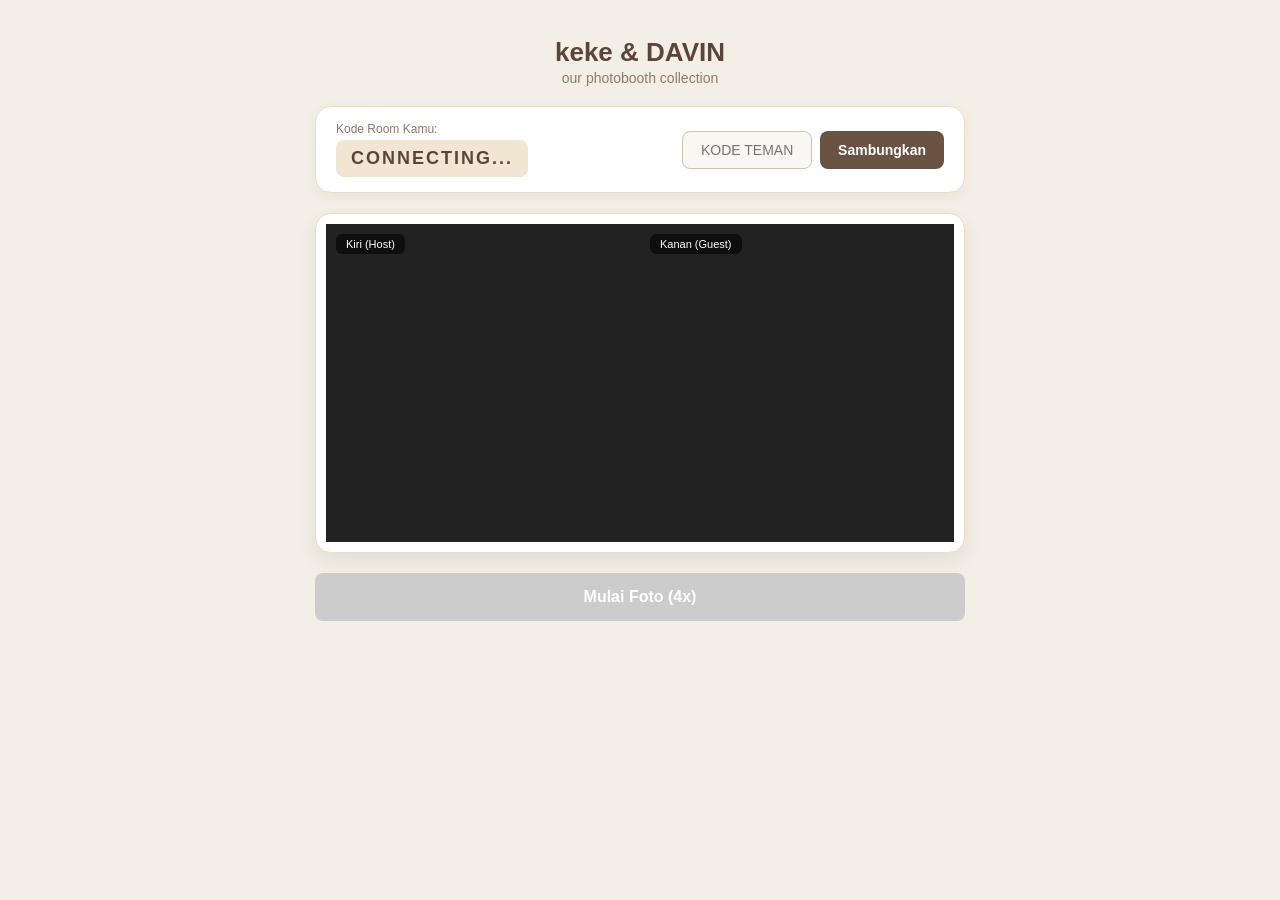
==== photobooth.html @ 26d59960 "Update photobooth.html" ====
<!DOCTYPE html>
<html lang="id">
<head>
  <meta charset="UTF-8">
  <meta name="viewport" content="width=device-width, initial-scale=1.0">
  <title>keke & DAVIN Photobooth</title>
  <!-- PeerJS untuk koneksi 2 HP -->
  <script src="https://unpkg.com/peerjs@1.5.2/dist/peerjs.min.js"></script>
  <style>
    * { box-sizing: border-box; }
    body {
      font-family: 'Comic Sans MS', 'Chalkboard SE', 'Segoe UI', sans-serif;
      background-color: #f4efe6;
      color: #4a3e3d;
      display: flex;
      flex-direction: column;
      align-items: center;
      padding: 20px;
      margin: 0;
    }

    h1 { color: #5a4638; margin-bottom: 2px; font-size: 26px; }
    p.subtitle { color: #8c7a6b; margin-top: 0; margin-bottom: 20px; font-size: 14px; }

    /* Panel Kode Room */
    .room-card {
      background: #ffffff;
      padding: 15px 20px;
      border-radius: 16px;
      margin-bottom: 20px;
      width: 100%;
      max-width: 650px;
      display: flex;
      flex-wrap: wrap;
      gap: 15px;
      align-items: center;
      justify-content: space-between;
      box-shadow: 0 4px 15px rgba(0,0,0,0.05);
      border: 1px solid #e8dec8;
    }

    .code-box {
      font-size: 18px;
      font-weight: bold;
      background: #f0e6d2;
      padding: 8px 15px;
      border-radius: 8px;
      letter-spacing: 2px;
      color: #5a4638;
    }

    .join-group { display: flex; gap: 8px; }

    input[type="text"] {
      padding: 10px;
      border-radius: 8px;
      border: 1px solid #d0c2b0;
      background: #faf7f2;
      color: #333;
      font-size: 14px;
      text-transform: uppercase;
      width: 130px;
      text-align: center;
    }

    button {
      background-color: #6b5344;
      color: white;
      border: none;
      padding: 10px 18px;
      font-size: 14px;
      font-weight: bold;
      border-radius: 8px;
      cursor: pointer;
      transition: 0.2s;
    }

    button:hover:not(:disabled) { background-color: #523e31; }
    button:disabled { background-color: #ccc; cursor: not-allowed; }

    /* Live Kamera Split Kiri-Kanan */
    .viewfinders {
      position: relative;
      display: flex;
      gap: 0px; 
      width: 100%;
      max-width: 650px;
      background: #ffffff;
      padding: 10px;
      border-radius: 16px;
      box-shadow: 0 8px 20px rgba(0,0,0,0.08);
      border: 1px solid #e8dec8;
      overflow: hidden;
    }

    .video-container {
      flex: 1;
      position: relative;
      background: #222;
      aspect-ratio: 1/1; 
    }

    .video-container span.label {
      position: absolute;
      top: 10px;
      left: 10px;
      background: rgba(0,0,0,0.6);
      color: #fff;
      padding: 4px 10px;
      border-radius: 6px;
      font-size: 11px;
      z-index: 2;
    }

    video {
      width: 100%;
      height: 100%;
      object-fit: cover;
      filter: sepia(0.2) contrast(1.05) brightness(0.95);
    }

    /* Penyesuaian Cermin Video */
    .mirror { transform: scaleX(-1); }

    #countdown {
      position: absolute;
      top: 50%;
      left: 50%;
      transform: translate(-50%, -50%);
      font-size: 100px;
      color: #fff;
      font-weight: bold;
      text-shadow: 0 0 20px rgba(0,0,0,0.8);
      display: none;
      z-index: 10;
    }

    .action-panel {
      margin-top: 20px;
      display: flex;
      flex-direction: column;
      align-items: center;
      gap: 15px;
      width: 100%;
      max-width: 650px;
    }

    /* Panel Kustomisasi */
    .customization-box {
      background: #fff;
      padding: 15px;
      border-radius: 12px;
      display: none;
      flex-direction: column;
      align-items: center;
      gap: 12px;
      width: 100%;
      box-shadow: 0 4px 12px rgba(0,0,0,0.05);
      border: 1px solid #e8dec8;
    }

    .color-options { display: flex; gap: 12px; }
    .color-btn {
      width: 30px; height: 30px; border-radius: 50%; border: 2px solid #ccc; cursor: pointer; transition: 0.2s;
    }
    .color-btn.active { border-color: #5a4638; transform: scale(1.15); }

    .sticker-options {
      display: flex;
      gap: 10px;
      flex-wrap: wrap;
      justify-content: center;
    }
    .sticker-choice {
      width: 48px;
      height: 48px;
      border: 1px dashed #b5a491;
      border-radius: 8px;
      cursor: pointer;
      display: flex;
      align-items: center;
      justify-content: center;
      background: #faf7f2;
      transition: 0.2s;
    }
    .sticker-choice:hover { background: #f0e6d2; transform: scale(1.05); }
    .sticker-choice img { width: 32px; height: 32px; object-fit: contain; }

    /* Preview Canvas Ramping & Interaktif Stiker */
    .canvas-wrapper {
      position: relative;
      display: inline-block;
      margin-top: 10px;
      display: none;
      box-shadow: 0 8px 25px rgba(0,0,0,0.15);
      border-radius: 4px;
      overflow: hidden;
      touch-action: none;
    }

    #stripCanvas {
      display: block;
      width: 220px; /* Ukuran preview ramping proporsional */
      height: auto;
    }

    #stickerLayer {
      position: absolute;
      top: 0; left: 0; right: 0; bottom: 0;
      pointer-events: none;
    }

    /* Stiker Interaktif */
    .draggable-sticker {
      position: absolute;
      width: 55px;
      height: 55px;
      cursor: grab;
      user-select: none;
      pointer-events: auto;
      touch-action: none;
    }
    .draggable-sticker.selected {
      outline: 1.5px dashed #6b5344;
      background: rgba(107, 83, 68, 0.08);
    }
    .draggable-sticker img { width: 100%; height: 100%; object-fit: contain; pointer-events: none; }

    .sticker-controls {
      position: absolute;
      top: -22px;
      right: -22px;
      display: none;
      gap: 3px;
      z-index: 20;
    }
    .draggable-sticker.selected .sticker-controls { display: flex; }
    .s-btn {
      background: #6b5344;
      color: white;
      border: none;
      border-radius: 50%;
      width: 20px;
      height: 20px;
      font-size: 9px;
      cursor: pointer;
      display: flex;
      align-items: center;
      justify-content: center;
      padding: 0;
    }

    .btn-group {
      display: flex;
      gap: 10px;
      width: 100%;
    }

    #downloadBtn, #shareBtn {
      display: none;
      flex: 1;
      padding: 14px;
      font-size: 15px;
    }
    #shareBtn { background-color: #836753; }
    #shareBtn:hover { background-color: #634d3d; }
  </style>
</head>
<body>

  <h1>keke & DAVIN</h1>
  <p class="subtitle">our photobooth collection</p>

  <!-- Panel Kode Room -->
  <div class="room-card">
    <div>
      <div style="font-size: 12px; color: #8c7a6b; margin-bottom: 4px;">Kode Room Kamu:</div>
      <div id="myCodeDisplay" class="code-box">CONNECTING...</div>
    </div>
    <div class="join-group">
      <input type="text" id="joinCodeInput" placeholder="KODE TEMAN" maxlength="6">
      <button id="joinBtn">Sambungkan</button>
    </div>
  </div>

  <!-- Area Live Kamera Split -->
  <div class="viewfinders">
    <div id="countdown">3</div>
    <div class="video-container">
      <span class="label" id="leftLabel">Kiri (Host)</span>
      <video id="leftVideo" class="mirror" autoplay playsinline muted></video>
    </div>
    <div class="video-container">
      <span class="label" id="rightLabel">Kanan (Guest)</span>
      <video id="rightVideo" class="mirror" autoplay playsinline></video>
    </div>
  </div>

  <div class="action-panel">
    <button id="startBtn" class="primary-btn" disabled style="padding: 15px 40px; font-size: 16px; width:100%;">Mulai Foto (4x)</button>
    
    <!-- Panel Kustomisasi -->
    <div id="customizationBox" class="customization-box">
      <div>
        <span style="font-size: 12px; font-weight: bold; color: #6b5344; display:block; margin-bottom:6px;">Pilih Warna Bingkai:</span>
        <div class="color-options">
          <div class="color-btn active" style="background: #f5ebd9;" data-color="#f5ebd9"></div>
          <div class="color-btn" style="background: #ffffff;" data-color="#ffffff"></div>
          <div class="color-btn" style="background: #1e1e24;" data-color="#1e1e24"></div>
          <div class="color-btn" style="background: #ffccd5;" data-color="#ffccd5"></div>
          <div class="color-btn" style="background: #bde0fe;" data-color="#bde0fe"></div>
        </div>
      </div>

      <div style="width: 100%; border-top: 1px solid #f0e6d2; padding-top: 10px;">
        <span style="font-size: 12px; font-weight: bold; color: #6b5344; display:block; margin-bottom:6px;">Tambah Aset Stiker:</span>
        <div class="sticker-options">
          <div class="sticker-choice" onclick="addSticker('https://api.iconify.design/fluent-emoji:red-heart.svg')"><img src="https://api.iconify.design/fluent-emoji:red-heart.svg"></div>
          <div class="sticker-choice" onclick="addSticker('https://api.iconify.design/fluent-emoji:sparkles.svg')"><img src="https://api.iconify.design/fluent-emoji:sparkles.svg"></div>
          <div class="sticker-choice" onclick="addSticker('https://api.iconify.design/fluent-emoji:star.svg')"><img src="https://api.iconify.design/fluent-emoji:star.svg"></div>
          <div class="sticker-choice" onclick="addSticker('https://api.iconify.design/fluent-emoji:ribbon.svg')"><img src="https://api.iconify.design/fluent-emoji:ribbon.svg"></div>
          <div class="sticker-choice" onclick="addSticker('https://api.iconify.design/fluent-emoji:cherry-blossom.svg')"><img src="https://api.iconify.design/fluent-emoji:cherry-blossom.svg"></div>
        </div>
      </div>
    </div>

    <!-- Area Kanvas Strip & Layer Stiker -->
    <div id="canvasWrapper" class="canvas-wrapper">
      <canvas id="stripCanvas"></canvas>
      <div id="stickerLayer"></div>
    </div>

    <div class="btn-group">
      <button id="downloadBtn">Download Single Strip</button>
      <button id="shareBtn">Bagikan (2 Strip Couple)</button>
    </div>
  </div>

  <script>
    const leftVideo = document.getElementById('leftVideo');
    const rightVideo = document.getElementById('rightVideo');
    const leftLabel = document.getElementById('leftLabel');
    const rightLabel = document.getElementById('rightLabel');
    
    const myCodeDisplay = document.getElementById('myCodeDisplay');
    const joinCodeInput = document.getElementById('joinCodeInput');
    const joinBtn = document.getElementById('joinBtn');
    const startBtn = document.getElementById('startBtn');
    const countdownEl = document.getElementById('countdown');
    
    const canvas = document.getElementById('stripCanvas');
    const ctx = canvas.getContext('2d');
    const downloadBtn = document.getElementById('downloadBtn');
    const shareBtn = document.getElementById('shareBtn');
    const customizationBox = document.getElementById('customizationBox');
    const colorBtns = document.querySelectorAll('.color-btn');
    const canvasWrapper = document.getElementById('canvasWrapper');
    const stickerLayer = document.getElementById('stickerLayer');

    let peer = null;
    let dataConnection = null;
    let localStream = null;
    let isConnected = false;
    let isHost = true; // Host = Buat room (Selalu Kiri), Guest = Masuk room (Selalu Kanan)
    let currentBgColor = "#f5ebd9";
    let capturedPhotoFrames = []; 
    let activeStickers = [];

    const myCode = Math.floor(100000 + Math.random() * 900000).toString();

    async function initCamera() {
      try {
        localStream = await navigator.mediaDevices.getUserMedia({ 
          video: { width: { ideal: 1080 }, height: { ideal: 1080 }, facingMode: "user" }, 
          audio: false 
        });
        leftVideo.srcObject = localStream; // Default lokal di kiri
        initPeer();
      } catch (err) {
        alert("Gagal mengaktifkan kamera: " + err.message);
      }
    }

    function initPeer() {
      peer = new Peer(myCode);
      peer.on('open', (id) => { myCodeDisplay.innerText = id; });
      
      // Menerima sambungan -> BERPERAN SEBAGAI HOST (KIRI)
      peer.on('call', (call) => {
        isHost = true;
        updateRoleLabels();
        call.answer(localStream);
        call.on('stream', (remoteStream) => {
          rightVideo.srcObject = remoteStream; // Kamera remote di kanan
          setConnectedState();
        });
      });

      peer.on('connection', (conn) => {
        dataConnection = conn;
        setupDataListener();
      });
    }

    // Melakukan sambungan -> BERPERAN SEBAGAI GUEST (KANAN)
    joinBtn.addEventListener('click', () => {
      const targetCode = joinCodeInput.value.trim();
      if (!targetCode || targetCode.length !== 6) { alert("Masukkan 6 digit kode room!"); return; }
      
      isHost = false;
      updateRoleLabels();

      // Kamera lokal dipindah ke kanan, kamera teman di kiri
      rightVideo.srcObject = localStream;

      const call = peer.call(targetCode, localStream);
      call.on('stream', (remoteStream) => {
        leftVideo.srcObject = remoteStream;
        setConnectedState();
      });
      dataConnection = peer.connect(targetCode);
      setupDataListener();
    });

    function updateRoleLabels() {
      if (isHost) {
        leftLabel.innerText = "Kamu (Host - Kiri)";
        rightLabel.innerText = "Teman (Guest - Kanan)";
      } else {
        leftLabel.innerText = "Teman (Host - Kiri)";
        rightLabel.innerText = "Kamu (Guest - Kanan)";
      }
    }

    function setConnectedState() {
      isConnected = true;
      startBtn.disabled = false;
      joinBtn.disabled = true;
      joinCodeInput.disabled = true;
    }

    function setupDataListener() {
      dataConnection.on('data', (data) => {
        if (data.type === 'START_COUNTDOWN') { triggerPhotoSequence(); }
      });
    }

    startBtn.addEventListener('click', () => {
      if (!isConnected) return;
      if (dataConnection) { dataConnection.send({ type: 'START_COUNTDOWN' }); }
      triggerPhotoSequence();
    });

    async function triggerPhotoSequence() {
      startBtn.disabled = true;
      canvasWrapper.style.display = 'none';
      downloadBtn.style.display = 'none';
      shareBtn.style.display = 'none';
      customizationBox.style.display = 'none';
      capturedPhotoFrames = [];
      stickerLayer.innerHTML = '';
      activeStickers = [];

      for (let i = 0; i < 4; i++) {
        await runCountdown(3);
        captureDualPhotoData();
      }

      renderFinalStrip();

      startBtn.disabled = false;
      canvasWrapper.style.display = 'inline-block';
      customizationBox.style.display = 'flex';
      downloadBtn.style.display = 'block';
      shareBtn.style.display = 'block';
    }

    function runCountdown(seconds) {
      return new Promise((resolve) => {
        countdownEl.style.display = 'block';
        let count = seconds;
        countdownEl.innerText = count;
        const timer = setInterval(() => {
          count--;
          if (count > 0) {
            countdownEl.innerText = count;
          } else {
            clearInterval(timer);
            countdownEl.style.display = 'none';
            resolve();
          }
        }, 1000);
      });
    }

    // Mengambil foto secara sinkron (Kiri selalu Host, Kanan selalu Guest)
    function captureDualPhotoData() {
      const leftCanvas = document.createElement('canvas');
      const rightCanvas = document.createElement('canvas');
      leftCanvas.width = 540; leftCanvas.height = 540;
      rightCanvas.width = 540; rightCanvas.height = 540;

      const lCtx = leftCanvas.getContext('2d');
      const rCtx = rightCanvas.getContext('2d');

      lCtx.filter = "sepia(0.2) contrast(1.05) brightness(0.95)";
      rCtx.filter = "sepia(0.2) contrast(1.05) brightness(0.95)";

      // Gambar Kiri (Host - selalu cermin)
      lCtx.translate(540, 0);
      lCtx.scale(-1, 1);
      drawCroppedVideo(lCtx, leftVideo, 540, 540);

      // Gambar Kanan (Guest - selalu cermin)
      rCtx.translate(540, 0);
      rCtx.scale(-1, 1);
      drawCroppedVideo(rCtx, rightVideo, 540, 540);

      capturedPhotoFrames.push({ left: leftCanvas, right: rightCanvas });
    }

    function drawCroppedVideo(targetCtx, videoElem, tW, tH) {
      const vW = videoElem.videoWidth || 640;
      const vH = videoElem.videoHeight || 480;
      const targetRatio = tW / tH;
      const videoRatio = vW / vH;
      let sW, sH, sX, sY;

      if (videoRatio > targetRatio) {
        sH = vH; sW = vH * targetRatio; sX = (vW - sW) / 2; sY = 0;
      } else {
        sW = vW; sH = vW / targetRatio; sX = 0; sY = (vH - sH) / 2;
      }
      targetCtx.drawImage(videoElem, sX, sY, sW, sH, 0, 0, tW, tH);
    }

    // Render Canvas Strip Utama (Tanpa Gap Kosong)
    function renderFinalStrip() {
      canvas.width = 800;  
      canvas.height = 1920; // Disesuaikan rapat tanpa space kosong lebih

      ctx.fillStyle = currentBgColor; 
      ctx.fillRect(0, 0, canvas.width, canvas.height);

      const padding = 35; 
      const photoW = 365;  
      const photoH = 365;  
      const gapY = 8;     

      // 4 Baris Foto
      capturedPhotoFrames.forEach((frame, index) => {
        const currentY = padding + index * (photoH + gapY);
        ctx.drawImage(frame.left, padding, currentY, photoW, photoH);
        ctx.drawImage(frame.right, padding + photoW, currentY, photoW, photoH);
      });

      // Teks & Tanggal Tepat di Bawah Foto Terakhir (Sesuai Referensi Original)
      const textColor = (currentBgColor === "#1e1e24") ? "#ffffff" : "#6b5344";
      const bottomStartY = padding + 4 * (photoH + gapY) + 40;

      ctx.fillStyle = textColor;
      ctx.font = "bold 26px 'Comic Sans MS', sans-serif";
      ctx.textAlign = "center";
      ctx.fillText("✨ our sweet memories ✨", canvas.width / 2, bottomStartY);

      const now = new Date();
      const dateStr = now.getFullYear() + '.' + 
                      String(now.getMonth() + 1).padStart(2, '0') + '.' + 
                      String(now.getDate()).padStart(2, '0');

      ctx.font = "bold 32px Arial";
      ctx.fillText(dateStr, canvas.width / 2, bottomStartY + 45);
    }

    // --- MANAJEMEN STIKER MULUS & RESPONSIF ---
    function addSticker(imgUrl) {
      const stickerEl = document.createElement('div');
      stickerEl.className = 'draggable-sticker selected';
      
      document.querySelectorAll('.draggable-sticker').forEach(el => el.classList.remove('selected'));

      stickerEl.style.left = '70px';
      stickerEl.style.top = '70px';

      const img = document.createElement('img');
      img.src = imgUrl;
      stickerEl.appendChild(img);

      const controls = document.createElement('div');
      controls.className = 'sticker-controls';
      controls.innerHTML = `
        <button class="s-btn" onclick="rotateSticker(event, this)">🔄</button>
        <button class="s-btn" onclick="scaleSticker(event, this, 1.2)">➕</button>
        <button class="s-btn" onclick="scaleSticker(event, this, 0.8)">➖</button>
        <button class="s-btn" style="background:#d9534f;" onclick="removeSticker(event, this)">❌</button>
      `;
      stickerEl.appendChild(controls);

      stickerLayer.appendChild(stickerEl);

      const stickerData = { 
        url: imgUrl, 
        element: stickerEl, 
        x: 70, 
        y: 70, 
        size: 55, 
        rotation: 0 
      };
      activeStickers.push(stickerData);

      stickerEl.addEventListener('pointerdown', (e) => {
        document.querySelectorAll('.draggable-sticker').forEach(el => el.classList.remove('selected'));
        stickerEl.classList.add('selected');
        initDrag(e, stickerEl, stickerData);
      });
    }

    function initDrag(e, element, data) {
      if (e.target.tagName === 'BUTTON') return;
      let startX = e.clientX - data.x;
      let startY = e.clientY - data.y;

      function onPointerMove(ev) {
        data.x = ev.clientX - startX;
        data.y = ev.clientY - startY;
        element.style.left = data.x + 'px';
        element.style.top = data.y + 'px';
      }

      function onPointerUp() {
        window.removeEventListener('pointermove', onPointerMove);
        window.removeEventListener('pointerup', onPointerUp);
      }

      window.addEventListener('pointermove', onPointerMove);
      window.addEventListener('pointerup', onPointerUp);
      e.stopPropagation();
    }

    window.rotateSticker = function(e, btn) {
      e.stopPropagation();
      const sticker = btn.closest('.draggable-sticker');
      const data = activeStickers.find(s => s.element === sticker);
      if (data) {
        data.rotation = (data.rotation + 45) % 360;
        sticker.style.transform = `rotate(${data.rotation}deg)`;
      }
    };

    window.scaleSticker = function(e, btn, factor) {
      e.stopPropagation();
      const sticker = btn.closest('.draggable-sticker');
      const data = activeStickers.find(s => s.element === sticker);
      if (data) {
        data.size = Math.max(25, Math.min(180, data.size * factor));
        sticker.style.width = data.size + 'px';
        sticker.style.height = data.size + 'px';
      }
    };

    window.removeSticker = function(e, btn) {
      e.stopPropagation();
      const sticker = btn.closest('.draggable-sticker');
      activeStickers = activeStickers.filter(s => s.element !== sticker);
      sticker.remove();
    };

    colorBtns.forEach(btn => {
      btn.addEventListener('click', () => {
        colorBtns.forEach(b => b.classList.remove('active'));
        btn.classList.add('active');
        currentBgColor = btn.getAttribute('data-color');
        if (capturedPhotoFrames.length > 0) { renderFinalStrip(); }
      });
    });

    // Helper untuk menggabungkan stiker ke atas canvas
    async function renderStickersToCanvas(targetCtx, targetCanvas) {
      const displayRect = canvas.getBoundingClientRect();
      const scaleFactor = targetCanvas.width / displayRect.width;

      for (let st of activeStickers) {
        const rect = st.element.getBoundingClientRect();
        const drawX = (rect.left - displayRect.left) * scaleFactor;
        const drawY = (rect.top - displayRect.top) * scaleFactor;
        const drawSize = rect.width * scaleFactor;

        await new Promise((resolve) => {
          const imgObj = new Image();
          imgObj.crossOrigin = "anonymous";
          imgObj.onload = () => {
            targetCtx.save();
            targetCtx.translate(drawX + drawSize / 2, drawY + drawSize / 2);
            targetCtx.rotate((st.rotation * Math.PI) / 180);
            targetCtx.drawImage(imgObj, -drawSize / 2, -drawSize / 2, drawSize, drawSize);
            targetCtx.restore();
            resolve();
          };
          imgObj.src = st.url;
        });
      }
    }

    // 1. Download Single Photo Strip HD
    downloadBtn.addEventListener('click', async () => {
      const finalCanvas = document.createElement('canvas');
      finalCanvas.width = canvas.width;
      finalCanvas.height = canvas.height;
      const fCtx = finalCanvas.getContext('2d');

      fCtx.drawImage(canvas, 0, 0);
      await renderStickersToCanvas(fCtx, finalCanvas);

      const link = document.createElement('a');
      link.download = 'keke_davin_photostrip.png';
      link.href = finalCanvas.toDataURL('image/png', 1.0);
      link.click();
    });

    // 2. Download / Bagikan Format Couple (2 Photo Strip Berdampingan ala getangie.com)
    shareBtn.addEventListener('click', async () => {
      // Menyiapkan single strip bertumpuk stiker
      const singleCanvas = document.createElement('canvas');
      singleCanvas.width = canvas.width;
      singleCanvas.height = canvas.height;
      const sCtx = singleCanvas.getContext('2d');
      sCtx.drawImage(canvas, 0, 0);
      await renderStickersToCanvas(sCtx, singleCanvas);

      // Canvas Pasangan (Social Media / Story Format 1080x1920)
      const shareCanvas = document.createElement('canvas');
      shareCanvas.width = 1200;
      shareCanvas.height = 1600;
      const shCtx = shareCanvas.getContext('2d');

      // Background Pasangan
      shCtx.fillStyle = "#f4efe6";
      shCtx.fillRect(0, 0, shareCanvas.width, shareCanvas.height);

      // Judul Nama di Atas
      shCtx.fillStyle = "#5a4638";
      shCtx.font = "bold 52px 'Comic Sans MS', sans-serif";
      shCtx.textAlign = "center";
      shCtx.fillText("keke & DAVIN", shareCanvas.width / 2, 110);

      shCtx.font = "30px 'Comic Sans MS', sans-serif";
      shCtx.fillStyle = "#8c7a6b";
      shCtx.fillText("our photobooth collection", shareCanvas.width / 2, 160);

      // Mengatur Posisi 2 Photo Strip Berdampingan
      const stripW = 480;
      const stripH = (canvas.height / canvas.width) * stripW;
      const startY = 220;

      // Strip Kiri
      shCtx.save();
      shCtx.shadowColor = "rgba(0,0,0,0.15)";
      shCtx.shadowBlur = 20;
      shCtx.drawImage(singleCanvas, 80, startY, stripW, stripH);
      shCtx.restore();

      // Strip Kanan
      shCtx.save();
      shCtx.shadowColor = "rgba(0,0,0,0.15)";
      shCtx.shadowBlur = 20;
      shCtx.drawImage(singleCanvas, 640, startY, stripW, stripH);
      shCtx.restore();

      // Download Gambar Couple Siap Bagikan
      const link = document.createElement('a');
      link.download = 'keke_davin_couple_share.png';
      link.href = shareCanvas.toDataURL('image/png', 1.0);
      link.click();
    });

    initCamera();
  </script>
</body>
</html>
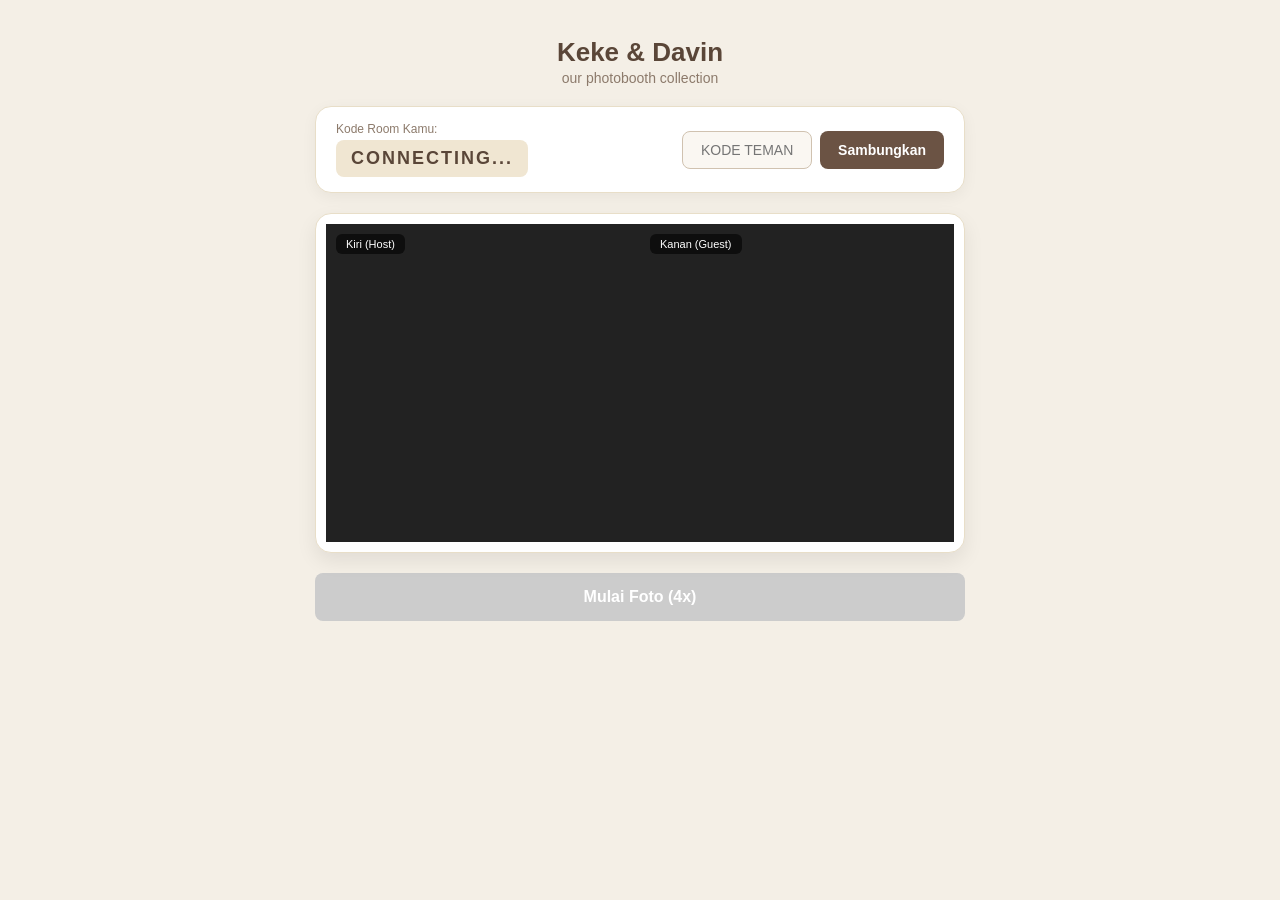
==== commit f67ab27c: "Update photobooth.html" ====
--- a/photobooth.html
+++ b/photobooth.html
@@ -3,7 +3,7 @@
 <head>
   <meta charset="UTF-8">
   <meta name="viewport" content="width=device-width, initial-scale=1.0">
-  <title>keke & DAVIN Photobooth</title>
+  <title>!Keke & Davin Photobooth</title>
   <!-- PeerJS untuk koneksi 2 HP -->
   <script src="https://unpkg.com/peerjs@1.5.2/dist/peerjs.min.js"></script>
   <style>
@@ -119,7 +119,6 @@
       filter: sepia(0.2) contrast(1.05) brightness(0.95);
     }
 
-    /* Penyesuaian Cermin Video */
     .mirror { transform: scaleX(-1); }
 
     #countdown {
@@ -127,7 +126,7 @@
       top: 50%;
       left: 50%;
       transform: translate(-50%, -50%);
-      font-size: 100px;
+      font-size: 90px;
       color: #fff;
       font-weight: bold;
       text-shadow: 0 0 20px rgba(0,0,0,0.8);
@@ -186,7 +185,7 @@
     .sticker-choice:hover { background: #f0e6d2; transform: scale(1.05); }
     .sticker-choice img { width: 32px; height: 32px; object-fit: contain; }
 
-    /* Preview Canvas Ramping & Interaktif Stiker */
+    /* Canvas Wrapper & Stiker */
     .canvas-wrapper {
       position: relative;
       display: inline-block;
@@ -200,7 +199,7 @@
 
     #stripCanvas {
       display: block;
-      width: 220px; /* Ukuran preview ramping proporsional */
+      width: 220px;
       height: auto;
     }
 
@@ -210,15 +209,16 @@
       pointer-events: none;
     }
 
-    /* Stiker Interaktif */
+    /* Stiker Interaktif Bebas Error */
     .draggable-sticker {
       position: absolute;
       width: 55px;
       height: 55px;
-      cursor: grab;
+      cursor: move;
       user-select: none;
       pointer-events: auto;
       touch-action: none;
+      transform-origin: center center;
     }
     .draggable-sticker.selected {
       outline: 1.5px dashed #6b5344;
@@ -228,10 +228,10 @@
 
     .sticker-controls {
       position: absolute;
-      top: -22px;
-      right: -22px;
+      top: -24px;
+      right: -24px;
       display: none;
-      gap: 3px;
+      gap: 2px;
       z-index: 20;
     }
     .draggable-sticker.selected .sticker-controls { display: flex; }
@@ -240,14 +240,15 @@
       color: white;
       border: none;
       border-radius: 50%;
-      width: 20px;
-      height: 20px;
-      font-size: 9px;
+      width: 22px;
+      height: 22px;
+      font-size: 10px;
       cursor: pointer;
       display: flex;
       align-items: center;
       justify-content: center;
       padding: 0;
+      box-shadow: 0 2px 5px rgba(0,0,0,0.2);
     }
 
     .btn-group {
@@ -268,7 +269,7 @@
 </head>
 <body>
 
-  <h1>keke & DAVIN</h1>
+  <h1>Keke & Davin</h1>
   <p class="subtitle">our photobooth collection</p>
 
   <!-- Panel Kode Room -->
@@ -285,7 +286,7 @@
 
   <!-- Area Live Kamera Split -->
   <div class="viewfinders">
-    <div id="countdown">3</div>
+    <div id="countdown">15</div>
     <div class="video-container">
       <span class="label" id="leftLabel">Kiri (Host)</span>
       <video id="leftVideo" class="mirror" autoplay playsinline muted></video>
@@ -331,8 +332,8 @@
     </div>
 
     <div class="btn-group">
-      <button id="downloadBtn">Download Single Strip</button>
-      <button id="shareBtn">Bagikan (2 Strip Couple)</button>
+      <button id="downloadBtn">Download Single Strip HD</button>
+      <button id="shareBtn">Bagikan (Story IG HD)</button>
     </div>
   </div>
 
@@ -374,7 +375,7 @@
           video: { width: { ideal: 1080 }, height: { ideal: 1080 }, facingMode: "user" }, 
           audio: false 
         });
-        leftVideo.srcObject = localStream; // Default lokal di kiri
+        leftVideo.srcObject = localStream; 
         initPeer();
       } catch (err) {
         alert("Gagal mengaktifkan kamera: " + err.message);
@@ -385,13 +386,12 @@
       peer = new Peer(myCode);
       peer.on('open', (id) => { myCodeDisplay.innerText = id; });
       
-      // Menerima sambungan -> BERPERAN SEBAGAI HOST (KIRI)
       peer.on('call', (call) => {
         isHost = true;
         updateRoleLabels();
         call.answer(localStream);
         call.on('stream', (remoteStream) => {
-          rightVideo.srcObject = remoteStream; // Kamera remote di kanan
+          rightVideo.srcObject = remoteStream;
           setConnectedState();
         });
       });
@@ -402,7 +402,6 @@
       });
     }
 
-    // Melakukan sambungan -> BERPERAN SEBAGAI GUEST (KANAN)
     joinBtn.addEventListener('click', () => {
       const targetCode = joinCodeInput.value.trim();
       if (!targetCode || targetCode.length !== 6) { alert("Masukkan 6 digit kode room!"); return; }
@@ -410,7 +409,6 @@
       isHost = false;
       updateRoleLabels();
 
-      // Kamera lokal dipindah ke kanan, kamera teman di kiri
       rightVideo.srcObject = localStream;
 
       const call = peer.call(targetCode, localStream);
@@ -462,7 +460,7 @@
       activeStickers = [];
 
       for (let i = 0; i < 4; i++) {
-        await runCountdown(3);
+        await runCountdown(15); // Timer 15 detik
         captureDualPhotoData();
       }
 
@@ -493,7 +491,6 @@
       });
     }
 
-    // Mengambil foto secara sinkron (Kiri selalu Host, Kanan selalu Guest)
     function captureDualPhotoData() {
       const leftCanvas = document.createElement('canvas');
       const rightCanvas = document.createElement('canvas');
@@ -506,12 +503,10 @@
       lCtx.filter = "sepia(0.2) contrast(1.05) brightness(0.95)";
       rCtx.filter = "sepia(0.2) contrast(1.05) brightness(0.95)";
 
-      // Gambar Kiri (Host - selalu cermin)
       lCtx.translate(540, 0);
       lCtx.scale(-1, 1);
       drawCroppedVideo(lCtx, leftVideo, 540, 540);
 
-      // Gambar Kanan (Guest - selalu cermin)
       rCtx.translate(540, 0);
       rCtx.scale(-1, 1);
       drawCroppedVideo(rCtx, rightVideo, 540, 540);
@@ -534,10 +529,10 @@
       targetCtx.drawImage(videoElem, sX, sY, sW, sH, 0, 0, tW, tH);
     }
 
-    // Render Canvas Strip Utama (Tanpa Gap Kosong)
+    // Render Strip Utama
     function renderFinalStrip() {
       canvas.width = 800;  
-      canvas.height = 1920; // Disesuaikan rapat tanpa space kosong lebih
+      canvas.height = 1920; 
 
       ctx.fillStyle = currentBgColor; 
       ctx.fillRect(0, 0, canvas.width, canvas.height);
@@ -547,14 +542,12 @@
       const photoH = 365;  
       const gapY = 8;     
 
-      // 4 Baris Foto
       capturedPhotoFrames.forEach((frame, index) => {
         const currentY = padding + index * (photoH + gapY);
         ctx.drawImage(frame.left, padding, currentY, photoW, photoH);
         ctx.drawImage(frame.right, padding + photoW, currentY, photoW, photoH);
       });
 
-      // Teks & Tanggal Tepat di Bawah Foto Terakhir (Sesuai Referensi Original)
       const textColor = (currentBgColor === "#1e1e24") ? "#ffffff" : "#6b5344";
       const bottomStartY = padding + 4 * (photoH + gapY) + 40;
 
@@ -572,7 +565,7 @@
       ctx.fillText(dateStr, canvas.width / 2, bottomStartY + 45);
     }
 
-    // --- MANAJEMEN STIKER MULUS & RESPONSIF ---
+    // --- MANAJEMEN STIKER BEBAS ERROR ---
     function addSticker(imgUrl) {
       const stickerEl = document.createElement('div');
       stickerEl.className = 'draggable-sticker selected';
@@ -589,10 +582,10 @@
       const controls = document.createElement('div');
       controls.className = 'sticker-controls';
       controls.innerHTML = `
-        <button class="s-btn" onclick="rotateSticker(event, this)">🔄</button>
-        <button class="s-btn" onclick="scaleSticker(event, this, 1.2)">➕</button>
-        <button class="s-btn" onclick="scaleSticker(event, this, 0.8)">➖</button>
-        <button class="s-btn" style="background:#d9534f;" onclick="removeSticker(event, this)">❌</button>
+        <button class="s-btn" type="button" data-action="rotate">🔄</button>
+        <button class="s-btn" type="button" data-action="plus">➕</button>
+        <button class="s-btn" type="button" data-action="minus">➖</button>
+        <button class="s-btn" type="button" style="background:#d9534f;" data-action="delete">❌</button>
       `;
       stickerEl.appendChild(controls);
 
@@ -608,62 +601,57 @@
       };
       activeStickers.push(stickerData);
 
+      // Event listener tombol kontrol stiker
+      controls.addEventListener('pointerdown', (e) => e.stopPropagation());
+      controls.addEventListener('click', (e) => {
+        e.stopPropagation();
+        const action = e.target.getAttribute('data-action');
+        if (action === 'rotate') {
+          stickerData.rotation = (stickerData.rotation + 45) % 360;
+        } else if (action === 'plus') {
+          stickerData.size = Math.min(180, stickerData.size * 1.2);
+        } else if (action === 'minus') {
+          stickerData.size = Math.max(25, stickerData.size * 0.8);
+        } else if (action === 'delete') {
+          activeStickers = activeStickers.filter(s => s !== stickerData);
+          stickerEl.remove();
+          return;
+        }
+        updateStickerTransform(stickerData);
+      });
+
+      // Pointer drag smooth
       stickerEl.addEventListener('pointerdown', (e) => {
+        if (e.target.tagName === 'BUTTON') return;
         document.querySelectorAll('.draggable-sticker').forEach(el => el.classList.remove('selected'));
         stickerEl.classList.add('selected');
-        initDrag(e, stickerEl, stickerData);
-      });
-    }
-
-    function initDrag(e, element, data) {
-      if (e.target.tagName === 'BUTTON') return;
-      let startX = e.clientX - data.x;
-      let startY = e.clientY - data.y;
-
-      function onPointerMove(ev) {
-        data.x = ev.clientX - startX;
-        data.y = ev.clientY - startY;
-        element.style.left = data.x + 'px';
-        element.style.top = data.y + 'px';
-      }
-
-      function onPointerUp() {
-        window.removeEventListener('pointermove', onPointerMove);
-        window.removeEventListener('pointerup', onPointerUp);
-      }
-
-      window.addEventListener('pointermove', onPointerMove);
-      window.addEventListener('pointerup', onPointerUp);
-      e.stopPropagation();
-    }
-
-    window.rotateSticker = function(e, btn) {
-      e.stopPropagation();
-      const sticker = btn.closest('.draggable-sticker');
-      const data = activeStickers.find(s => s.element === sticker);
-      if (data) {
-        data.rotation = (data.rotation + 45) % 360;
-        sticker.style.transform = `rotate(${data.rotation}deg)`;
-      }
-    };
-
-    window.scaleSticker = function(e, btn, factor) {
-      e.stopPropagation();
-      const sticker = btn.closest('.draggable-sticker');
-      const data = activeStickers.find(s => s.element === sticker);
-      if (data) {
-        data.size = Math.max(25, Math.min(180, data.size * factor));
-        sticker.style.width = data.size + 'px';
-        sticker.style.height = data.size + 'px';
-      }
-    };
-
-    window.removeSticker = function(e, btn) {
-      e.stopPropagation();
-      const sticker = btn.closest('.draggable-sticker');
-      activeStickers = activeStickers.filter(s => s.element !== sticker);
-      sticker.remove();
-    };
+
+        let startX = e.clientX - stickerData.x;
+        let startY = e.clientY - stickerData.y;
+
+        function onPointerMove(ev) {
+          stickerData.x = ev.clientX - startX;
+          stickerData.y = ev.clientY - startY;
+          updateStickerTransform(stickerData);
+        }
+
+        function onPointerUp() {
+          window.removeEventListener('pointermove', onPointerMove);
+          window.removeEventListener('pointerup', onPointerUp);
+        }
+
+        window.addEventListener('pointermove', onPointerMove);
+        window.addEventListener('pointerup', onPointerUp);
+      });
+    }
+
+    function updateStickerTransform(data) {
+      data.element.style.left = data.x + 'px';
+      data.element.style.top = data.y + 'px';
+      data.element.style.width = data.size + 'px';
+      data.element.style.height = data.size + 'px';
+      data.element.style.transform = `rotate(${data.rotation}deg)`;
+    }
 
     colorBtns.forEach(btn => {
       btn.addEventListener('click', () => {
@@ -674,7 +662,6 @@
       });
     });
 
-    // Helper untuk menggabungkan stiker ke atas canvas
     async function renderStickersToCanvas(targetCtx, targetCanvas) {
       const displayRect = canvas.getBoundingClientRect();
       const scaleFactor = targetCanvas.width / displayRect.width;
@@ -701,7 +688,7 @@
       }
     }
 
-    // 1. Download Single Photo Strip HD
+    // 1. Download Single Strip HD
     downloadBtn.addEventListener('click', async () => {
       const finalCanvas = document.createElement('canvas');
       finalCanvas.width = canvas.width;
@@ -712,14 +699,13 @@
       await renderStickersToCanvas(fCtx, finalCanvas);
 
       const link = document.createElement('a');
-      link.download = 'keke_davin_photostrip.png';
+      link.download = 'Keke_Davin_photostrip.png';
       link.href = finalCanvas.toDataURL('image/png', 1.0);
       link.click();
     });
 
-    // 2. Download / Bagikan Format Couple (2 Photo Strip Berdampingan ala getangie.com)
+    // 2. Download / Bagikan Format Instagram Story HD (1080 x 1920)
     shareBtn.addEventListener('click', async () => {
-      // Menyiapkan single strip bertumpuk stiker
       const singleCanvas = document.createElement('canvas');
       singleCanvas.width = canvas.width;
       singleCanvas.height = canvas.height;
@@ -727,48 +713,48 @@
       sCtx.drawImage(canvas, 0, 0);
       await renderStickersToCanvas(sCtx, singleCanvas);
 
-      // Canvas Pasangan (Social Media / Story Format 1080x1920)
+      // Standar Instagram Story Canvas HD 1080 x 1920
       const shareCanvas = document.createElement('canvas');
-      shareCanvas.width = 1200;
-      shareCanvas.height = 1600;
+      shareCanvas.width = 1080;
+      shareCanvas.height = 1920;
       const shCtx = shareCanvas.getContext('2d');
 
-      // Background Pasangan
+      // Background Estetik
       shCtx.fillStyle = "#f4efe6";
       shCtx.fillRect(0, 0, shareCanvas.width, shareCanvas.height);
 
-      // Judul Nama di Atas
+      // Judul Nama
       shCtx.fillStyle = "#5a4638";
-      shCtx.font = "bold 52px 'Comic Sans MS', sans-serif";
+      shCtx.font = "bold 58px 'Comic Sans MS', sans-serif";
       shCtx.textAlign = "center";
-      shCtx.fillText("keke & DAVIN", shareCanvas.width / 2, 110);
-
-      shCtx.font = "30px 'Comic Sans MS', sans-serif";
+      shCtx.fillText("Keke & Davin", shareCanvas.width / 2, 180);
+
+      shCtx.font = "32px 'Comic Sans MS', sans-serif";
       shCtx.fillStyle = "#8c7a6b";
-      shCtx.fillText("our photobooth collection", shareCanvas.width / 2, 160);
-
-      // Mengatur Posisi 2 Photo Strip Berdampingan
-      const stripW = 480;
+      shCtx.fillText("our photobooth collection", shareCanvas.width / 2, 235);
+
+      // Mengatur Ukuran 2 Strip Berdampingan
+      const stripW = 430;
       const stripH = (canvas.height / canvas.width) * stripW;
-      const startY = 220;
-
-      // Strip Kiri
+      const startY = 300;
+
+      // Strip Kiri (HD)
       shCtx.save();
       shCtx.shadowColor = "rgba(0,0,0,0.15)";
-      shCtx.shadowBlur = 20;
+      shCtx.shadowBlur = 25;
       shCtx.drawImage(singleCanvas, 80, startY, stripW, stripH);
       shCtx.restore();
 
-      // Strip Kanan
+      // Strip Kanan (HD)
       shCtx.save();
       shCtx.shadowColor = "rgba(0,0,0,0.15)";
-      shCtx.shadowBlur = 20;
-      shCtx.drawImage(singleCanvas, 640, startY, stripW, stripH);
+      shCtx.shadowBlur = 25;
+      shCtx.drawImage(singleCanvas, 570, startY, stripW, stripH);
       shCtx.restore();
 
-      // Download Gambar Couple Siap Bagikan
+      // Download Gambar IG Story HD
       const link = document.createElement('a');
-      link.download = 'keke_davin_couple_share.png';
+      link.download = 'Keke_Davin_IG_Story.png';
       link.href = shareCanvas.toDataURL('image/png', 1.0);
       link.click();
     });
